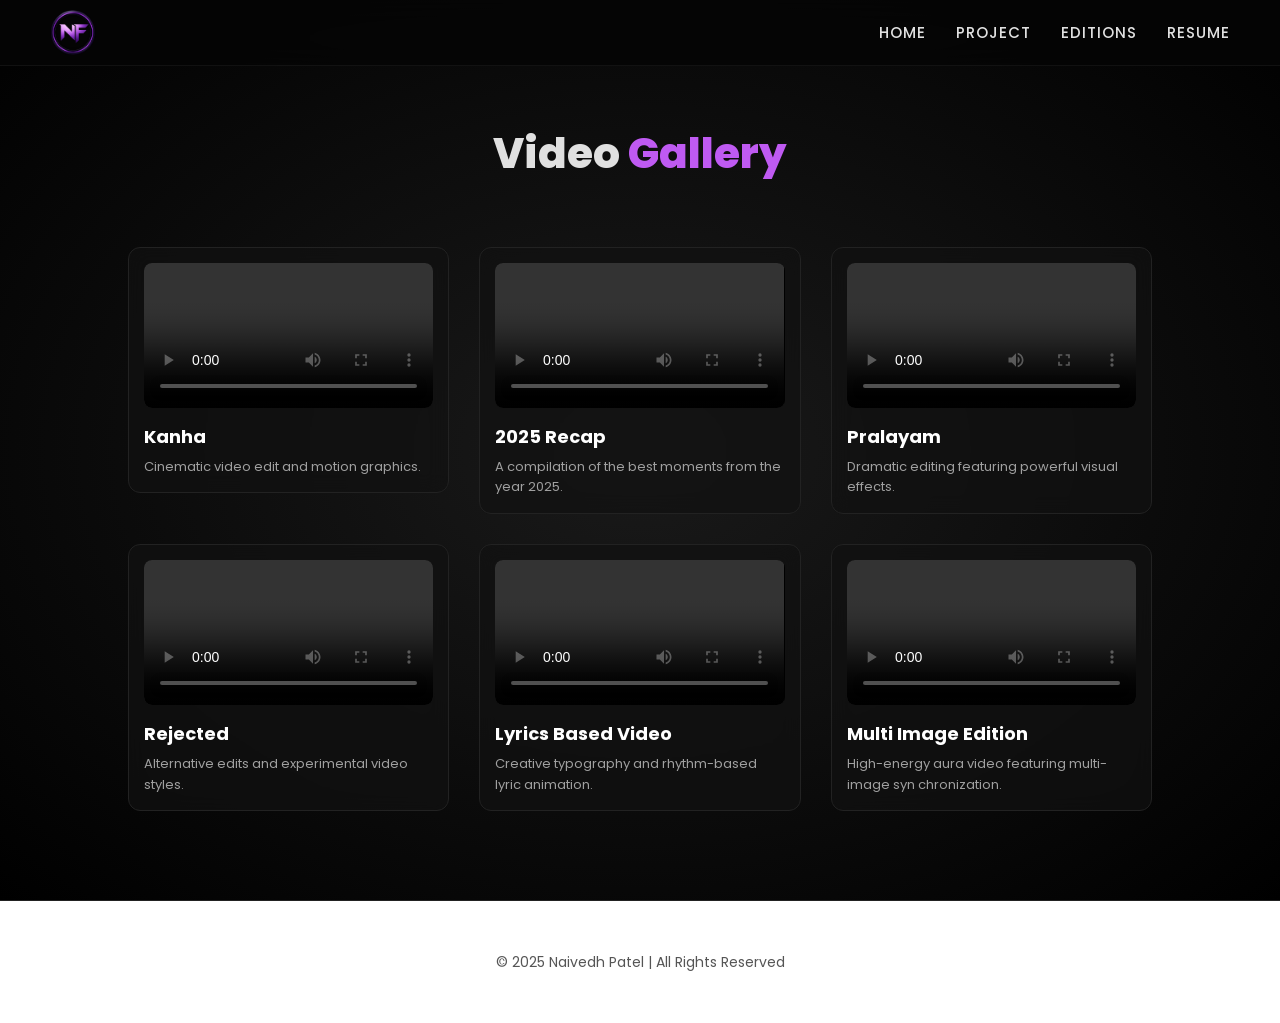
==== Edition.html @ 6b066e94 "First project upload" ====
<!DOCTYPE html>
<html lang="en">
<head>
  <meta charset="UTF-8">
  <meta name="viewport" content="width=device-width, initial-scale=1.0">
  <title>Gallery | Naivedh Patel</title>
  
  <link href="https://fonts.googleapis.com/css2?family=Poppins:wght@300;400;500;600;700;800&display=swap" rel="stylesheet">
  <link href='https://unpkg.com/boxicons@2.1.4/css/boxicons.min.css' rel='stylesheet'>

  <style>
    :root {
      --bg-color: #050505;
      --card-bg: #121212;
      --text-main: #e0e0e0;
      --text-muted: #a0a0a0;
      --accent: #bf5af2;
      --gradient-text: linear-gradient(45deg, #bf5af2, #64d2ff);
      --border-color: #222;
    }

    /* Global Resets */
    * { margin: 0; padding: 0; box-sizing: border-box; scroll-behavior: smooth; }
    ul { list-style: none; }
    a { text-decoration: none; }

    body {
      font-family: 'Poppins', sans-serif;
      background: radial-gradient(ellipse at center, #1a1a1a 0%, #000000 100%);
      background-attachment: fixed;
      color: var(--text-main);
      line-height: 1.6;
      overflow-x: hidden;
    }

    /* --- NAVBAR --- */
    .navbar {
      position: fixed;
      top: 0;
      left: 0;
      width: 100%;
      padding: 10px 50px;
      background: rgba(5, 5, 5, 0.85);
      backdrop-filter: blur(15px);
      z-index: 1000;
      border-bottom: 1px solid rgba(255,255,255,0.05);
      display: flex;
      justify-content: center;
      align-items: center;
    }

    .nav-container {
      width: 100%;
      max-width: 1200px;
      display: flex;
      justify-content: space-between;
      align-items: center;
    }

    .logo img { height: 45px; display: block; transition: 0.3s; }
    .logo img:hover { filter: drop-shadow(0 0 8px var(--accent)); }

    .nav-links { display: flex; gap: 30px; }
    .nav-links li a {
      color: var(--text-main);
      font-size: 15px;
      font-weight: 500;
      text-transform: uppercase;
      letter-spacing: 1px;
      transition: 0.3s;
    }
    .nav-links li a:hover { color: var(--accent); }

    /* --- GALLERY SECTION --- */
    .editions-section { padding: 120px 10% 80px; min-height: 100vh; }
    
    .section-title {
      font-size: 42px;
      margin-bottom: 60px;
      color: var(--text-main);
      text-align: center;
      font-weight: 800;
    }
    .section-title span { color: var(--accent); }

    .video-grid {
      display: grid;
      grid-template-columns: repeat(auto-fit, minmax(320px, 1fr));
      gap: 30px;
      align-items: start; /* Ensures cards don't stretch to unequal heights */
    }

    .video-card {
      background: rgba(18, 18, 18, 0.7);
      backdrop-filter: blur(10px);
      border: 1px solid var(--border-color);
      border-radius: 12px;
      padding: 15px;
      transition: 0.4s;
      height: auto;
    }

    .video-card:hover {
      transform: translateY(-10px);
      border-color: var(--accent);
      box-shadow: 0 10px 30px rgba(191, 90, 242, 0.15);
    }

    .video-wrapper {
      width: 100%;
      background: #000;
      border-radius: 8px;
      margin-bottom: 15px;
      overflow: hidden;
      /* Removed aspect-ratio: 16/9 to allow original aspect ratio */
    }

    .video-wrapper video {
      width: 100%;
      height: auto; /* Allows height to be determined by the file's aspect ratio */
      display: block;
      object-fit: contain; /* Ensures no cropping occurs */
    }

    .video-info h3 { font-size: 18px; color: #fff; margin-bottom: 5px; }
    .video-info p { font-size: 13px; color: var(--text-muted); }

    footer { text-align: center; padding: 50px; border-top: 1px solid var(--border-color); color: #555; font-size: 14px; }

    @media (max-width: 768px) {
      .navbar { padding: 10px 20px; }
      .section-title { font-size: 32px; }
      .nav-links { gap: 15px; }
    }
  </style>
</head>
<body>

  <nav class="navbar">
    <div class="nav-container">
      <a href="index.html" class="logo">
        <img src="logo.png" alt="Logo">
      </a>
      <ul class="nav-links">
        <li><a href="index.html">Home</a></li>
        <li><a href="project.html">Project</a></li>
        <li><a href="edition.html">Editions</a></li>
        <li><a href="resume.html">Resume</a></li>
      </ul>
    </div>
  </nav>

  <section class="editions-section">
    <h1 class="section-title">Video <span>Gallery</span></h1>

    <div class="video-grid">
      <!-- Video Item 1 -->
      <div class="video-card">
        <div class="video-wrapper">
          <video controls preload="metadata">
            <source src="Kanha.mp4" type="video/mp4">
            Your browser does not support the video tag.
          </video>
        </div>
        <div class="video-info">
          <h3>Kanha</h3>
          <p>Cinematic video edit and motion graphics.</p>
        </div>
      </div>
      
      <!-- Video Item 2 -->
      <div class="video-card">
        <div class="video-wrapper">
          <video controls preload="metadata">
            <source src="2025 Recap.mp4" type="video/mp4">
            Your browser does not support the video tag.
          </video>
        </div>
        <div class="video-info">
          <h3>2025 Recap</h3>
          <p>A compilation of the best moments from the year 2025.</p>
        </div>
      </div>
      
      <!-- Video Item 3 -->
      <div class="video-card">
        <div class="video-wrapper">
          <video controls preload="metadata">
            <source src="pralayam.mp4" type="video/mp4">
            Your browser does not support the video tag.
          </video>
        </div>
        <div class="video-info">
          <h3>Pralayam</h3>
          <p>Dramatic editing featuring powerful visual effects.</p>
        </div>
      </div>

      <!-- Video Item 4 -->
      <div class="video-card">
        <div class="video-wrapper">
          <video controls preload="metadata">
            <source src="Rejected.mp4" type="video/mp4">
            Your browser does not support the video tag.
          </video>
        </div>
        <div class="video-info">
          <h3>Rejected</h3>
          <p>Alternative edits and experimental video styles.</p>
        </div>
      </div>

      <!-- Video Item 5 -->
      <div class="video-card">
        <div class="video-wrapper">
          <video controls preload="metadata">
            <source src="lyrics based video.mp4" type="video/mp4">
            Your browser does not support the video tag.
          </video>
        </div>
        <div class="video-info">
          <h3>Lyrics Based Video</h3>
          <p>Creative typography and rhythm-based lyric animation.</p>
        </div>
      </div>

      <!-- Video Item 6 -->
      <div class="video-card">
        <div class="video-wrapper">
          <video controls preload="metadata">
            <source src="multi image edition.mp4" type="video/mp4">
            Your browser does not support the video tag.
          </video>
        </div>
        <div class="video-info">
          <h3>Multi Image Edition</h3>
          <p>High-energy aura video featuring multi-image syn                   chronization.</p>
        </div>
      </div>
    </div>
  </section>

  <footer>
    <p>© 2025 Naivedh Patel | All Rights Reserved</p>
  </footer>

</body>
</html>
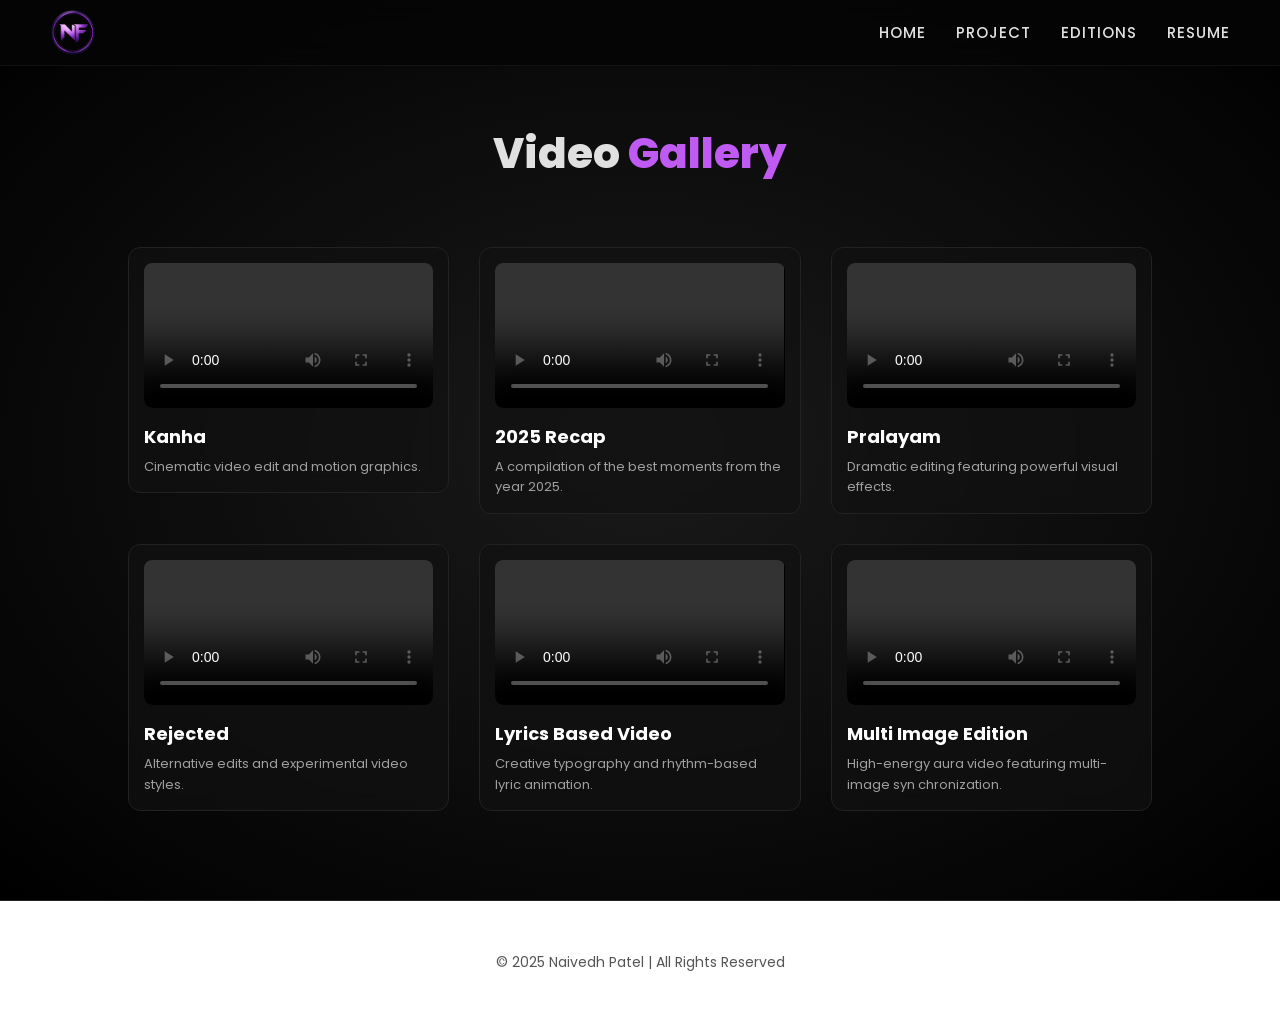
==== commit fee10b8b: "Updated project" ====
--- a/Edition.html
+++ b/Edition.html
@@ -3,7 +3,7 @@
 <head>
   <meta charset="UTF-8">
   <meta name="viewport" content="width=device-width, initial-scale=1.0">
-  <title>Gallery | Naivedh Patel</title>
+  <title> Gallery | Naivedh Patel</title>
   
   <link href="https://fonts.googleapis.com/css2?family=Poppins:wght@300;400;500;600;700;800&display=swap" rel="stylesheet">
   <link href='https://unpkg.com/boxicons@2.1.4/css/boxicons.min.css' rel='stylesheet'>
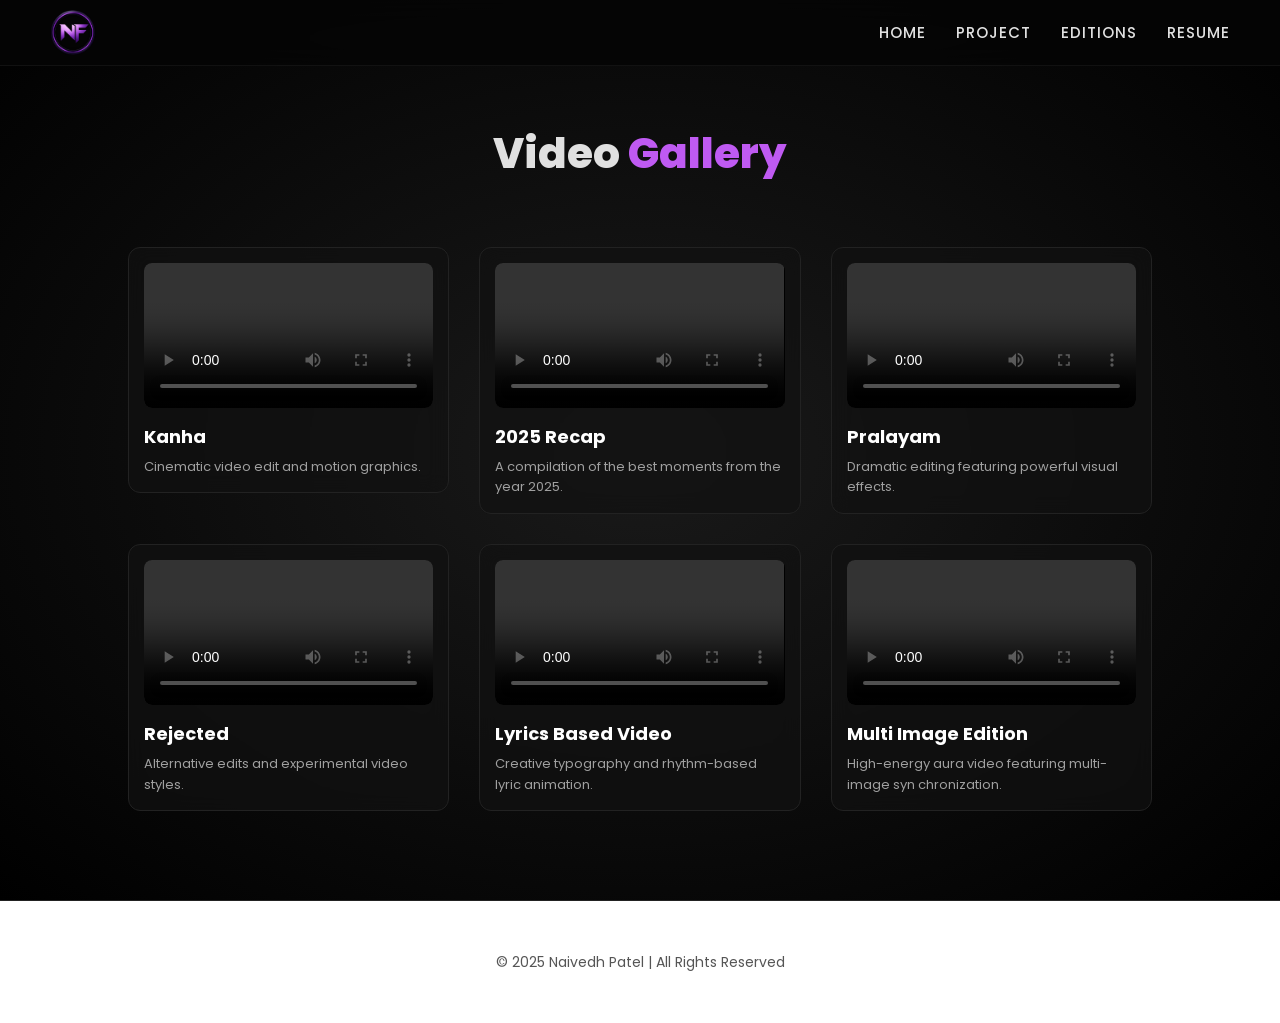
==== commit 8fba0166: "Fix links to Editions and Resume pages" ====
--- a/Edition.html
+++ b/Edition.html
@@ -144,8 +144,8 @@
       <ul class="nav-links">
         <li><a href="index.html">Home</a></li>
         <li><a href="project.html">Project</a></li>
-        <li><a href="edition.html">Editions</a></li>
-        <li><a href="resume.html">Resume</a></li>
+        <li><a href="Edition.html">Editions</a></li>
+        <li><a href="Resume.html">Resume</a></li>
       </ul>
     </div>
   </nav>
@@ -245,4 +245,4 @@
   </footer>
 
 </body>
-</html>+</html>
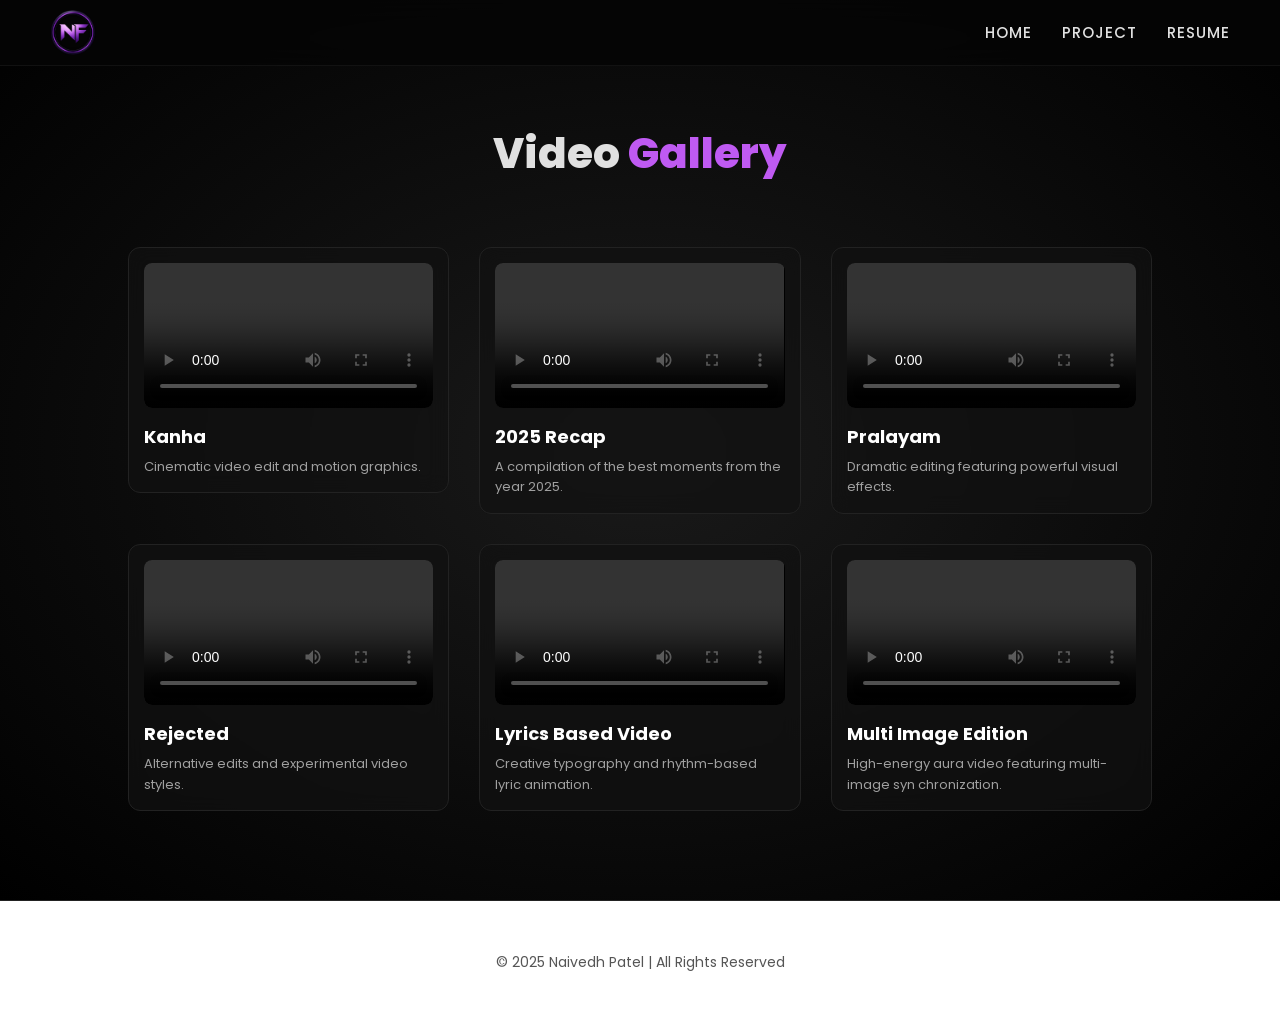
==== commit ac6c7668: "Remove Editions link from navigation menu" ====
--- a/Edition.html
+++ b/Edition.html
@@ -144,7 +144,6 @@
       <ul class="nav-links">
         <li><a href="index.html">Home</a></li>
         <li><a href="project.html">Project</a></li>
-        <li><a href="Edition.html">Editions</a></li>
         <li><a href="Resume.html">Resume</a></li>
       </ul>
     </div>
